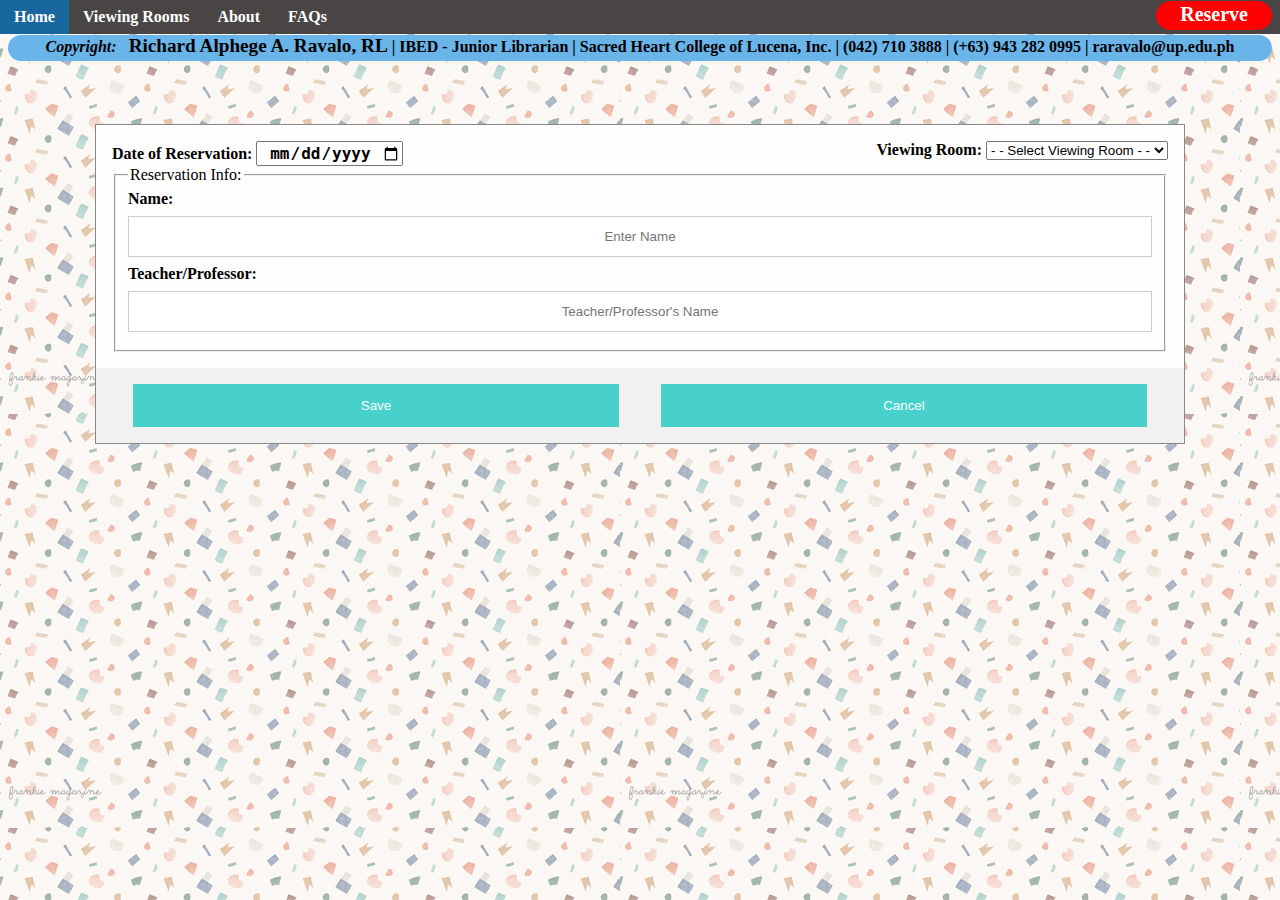
==== index.html @ f752b48a "3/23/2018" ====
<html>
	<head>
		<!-- Insert code for Title Icon and other descriptions for the website -->
		<title>SHC A/V Service</title>
		<!-- Site Description -->
		<meta name="Description" content="An automated reservation syster for the Audio/Visual Services rendered by the Sacred Heart College of Lucena, Inc. developed by Richard Alphege A. Ravalo, RL" charset="UTF-8">
		<!-- Responsive site code -->
		<meta name="viewport" content="width=device-width, initial-scale=1, maximum-scale=1.0">
		<!-- Site Icon here -->
		<link rel="icon" href="images/262_files.ico" type="image/x-icon">
		<!-- CSS code here -->
		<link rel="stylesheet" href="styles/main.css">
		<link rel="stylesheet" href="styles/modal.css">
		<!-- JavaScript code here -->
	</head>
		<!-- Body Section Starts Here -->
	<body background="images/bgimage_1.png" id="bodybg">
		<div class="popup_res">
			<div id="id01" class="modal">
				<form class="modal-content animate" action="#">
					
					<div class="container">
						<label><b>Date of Reservation:</b></label>
						<input type="date" required style="font-weight: bold; text-align: center; font-size: 16px">
						<span class="selection">
							<label><b>Viewing Room:</b></label>
							<select name="viewing_room" id="selector">
								<option> - - Select Viewing Room - - </option>
								<option value="avr_viewroom_1">AVR - Viewing Room 1</option>
								<option value="avr_viewroom_2">AVR - Viewing Room 2</option>
								<option value="avr_viewroom_3">AvR - Viewing Room 3</option>
								<option value="avr_viewroom_4">AVR - Viewing Room 4</option>
								<option value="avr_viewroom_5">AVR - Viewing Room 5</option>
								<option value="avr_viewroom_6">AVR - Viewing Room 6</option>
								<option value="ibed_viewroom_1">IBED - Viewing Room 1</option>
								<option value="ibed_viewroom_2">IBED - Viewing Room 2</option>
								<option value="ibed_viewroom_3">IBED - Viewing Room 3</option>
							</select>
						</span>
						<fieldset>
							<legend>Reservation Info:</legend>
							<span id="name">
								<label><b>Name:</b></label>
								<input type="text" placeholder="Enter Name" required>
							</span>
							<div id="modal-left">
								<label type="text"><b>Teacher/Professor:</b></label>
								<input type="text" placeholder="Teacher/Professor's Name" required>
							</div>

							<div id="modal-right">
								
							</div>
							<label><b></b></label>
						</fieldset>
					</div>

					<div class="container" style="background-color: #f1f1f1">
						<button class="btn" type="submit">Save</button><button type="button" onclick="document.getElementById('id01').style.display='none'" class="btn">Cancel</button>
					</div>
				</form>
			</div>
			<script>
				var modal = document.getElementById('id01');
				window.onclick = function(event) {
					if (event.target == modal) {
						modal.style.display = "none";
					}
				}
			</script>
		</div>

		<nav class="nav-list">
			<div class="nav-page">
				<ul>
					<li id="active">
						<a href="index.html">Home</a>
					</li>
					<li class="dropdown">
						<a class="dropbtn">Viewing Rooms</a>
							<div class="dropdown-content">
								<p>Audio Visual Room:</p>
									<a href="pages/avr_viewroom_1.html">Viewing Room 1</a>
									<a href="pages/avr_viewroom_2.html">Viewing Room 2</a>
									<a href="pages/avr_viewroom_3.html">Viewing Room 3</a>
									<a href="pages/avr_viewroom_4.html">Viewing Room 4</a>
									<a href="pages/avr_viewroom_5.html">Viewing Room 5</a>
									<a href="pages/avr_viewroom_6.html">Viewing Room 6</a>
								<p>Integrated Basic Education Department:</p>
									<a href="pages/ibed_viewroom_1.html">Viewing Room 1</a>
									<a href="pages/ibed_viewroom_2.html">Viewing Room 2</a>
									<a href="pages/ibed_viewroom_3.html">Viewing Room 3</a>
							</div>

					</li>
					<li>
						<a href="pages/about.html">About</a>
					</li>
					<li>
						<a href="pages/faqs.html">FAQs</a>
					</li>
				</ul>
				<button onclick="document.getElementById('id01').style.display='block'" id="resbtn">Reserve</button>
			</div>
		</nav>

		<footer>
			<i>Copyright:</i> &nbsp; <big>Richard Alphege A. Ravalo, RL</big> | IBED - Junior Librarian | Sacred Heart College of Lucena, Inc. |
			(042) 710 3888 | (+63) 943 282 0995 | raravalo@up.edu.ph
		</footer>
		<!-- Live Reload Script -->
		<script>document.write('<script src="http://' + (location.host || 'localhost').split(':')[0] + ':35729/livereload.js?snipver=1"></' + 'script>')</script>
	<!-- Body Section Ends Here -->
	</body>
</html>
---- styles/main.css ----
/*Nav bar line*/
.nav-list {
	top: 0;
	left: 0;
	font-family: tahoma;
	font-weight: bold;
	position: fixed;
	background-color: #494545;
	width: 100%;
}

#bodybg {
	background-blend-mode: blur(25px);
	margin-top: 35px;
}

.nav-page ul {
	text-decoration: none;
	list-style-type: none;
	overflow: hidden;
	margin: 0;
	padding: 0;
}

.nav-page li {
	float: left;
}

.nav-page li a {
	display: block;
	color: white;
	text-align: center;
	padding: 8px 14px;
	text-decoration: none;
}

.nav-page li:hover:not(#active) {
	background-color: turquoise;
}

#active {
	background-color: #18679F;
}

#active1 {
	background-color: turquoise;
	border-radius: 15px 15px 15px 15px;
}

#resbtn {
	position: absolute;
	top: 1;
	right: 8;
	background-color: red;
	border-radius: 25px 25px 25px 25px;
	border: none;
	padding: 2px 24px 4px 24px;
	font-weight: bold;
	color: white;
	font-family: tahoma;
	font-size: 20px;
}

#resbtn:hover {
	transition: transform .3s;
	transform: scale(1.2);
}

/*Schedule Table Style*/
.sched {
	background-color: white;
	margin: 15px;
}

.sched th {
	background-color: #AAA9A9;
	width: 10%;
	font-weight: bold;
	font-size: 24px;
	line-height: 28px;
}

.sched tr {
	font-size: 14px;
	line-height: 16px;
}

td {
	font-weight: bold;
	text-align: center;

}

td:hover:not(.time) {
	background-color: red;
	transition: transform .4s;
	transform: scale(1.2);
	color: white;
	border: 1px solid gray;
	box-shadow: 0px 8px 16px 0px;
}

.time {
	width: 7%;
	font-family: monospace;
	background-color: #AAA9A9;
}

footer {
	font-weight: bold;
	margin-top: 10px;
	background-color: #69B5EA;
	text-align: center;
	border-radius: 15px 15px 15px 15px;
	padding-bottom: 4px;
	bottom: 0;
}

/*Dropdown Menu*/
.dropbtn {
	cursor: context-menu;
}

.dropdown-content {
	display: none;
	position: absolute;
	background-color: #6E6666;
	box-shadow: 0px 8px 16px 0px;
	border-radius: 15px 15px 15px 15px;
	margin-top: 1px;
}

.dropdown-content p {
	background-color: white;
	
	color: black;
	margin: 0;
	text-align: center;
	padding: 8px 14px;
	font-size: 12px;
	font-weight: bold;
	font-family: "times new roman"
}

.dropdown-content a {
	color: black;
	font-size: 15.3px;
	padding: 12px 16px;
	text-decoration: none;
	display: block;
	text-align: left;
}

.dropdown-content a:hover {
	background-color: red;
	border-radius: 15px 15px 15px 15px;
}

.dropdown:hover .dropdown-content {
	display: block;
}
---- styles/modal.css ----
/*Input designs*/
input[type=text] {
	width: 100%;
	text-align: center;
	padding: 12px 20px;
	margin: 8px 0;
	display: inline-block;
	border: 1px solid #ccc;
	box-sizing: border-box;
}

.selection {
	float: right;
	font-weight: bold;
	font-size: 16px;
}

#name {
	float: center;
}

/* Set a style for all buttons */
button:not(#resbtn) {
	background-color: #48d1cc;
	color: white;
	padding: 14px 20px;
	margin: 0 2% 0 2%;
	border: none;
	cursor: pointer;
	width: 46%;
}

.btn {
	display: inline-block;
}

.container {
	padding: 16px;
}

span.psw {
	float: right;
	padding-top: 16px;
}

/* Modal Background */
.modal {
	display: block;
	position: fixed;
	z-index: 1;
	left: 0;
	top: 0;
	width: 100%;
	height: 100%;
	overflow: auto;
	padding-top: 60px;
}

.modal-content {
	background-color: #fefefe;
	margin: 5% auto 15% auto;
	border: 1px solid #888;
	width: 85%;
}

/*Zoom Animation*/
.animate {
	-webkit-animation:animatezoom 0.6s;
	animatikon: animatezoom 0.6s
}

@-webkit-keyframes animatezoom {
	from {-webkit-transform: scale(0);}
	to {-webkit-transform: scale(1);}
}

@keyframes animatezoom {
	from {transform: scale(0);}
	to {transform: scale(1);}
}

/*Responsiveness*/
@media screen and(max-width: 300px) {
	span.psw {
		display: block;
		float: none;
	}

	.cancelbtn {
		width: 100%;
	}
}
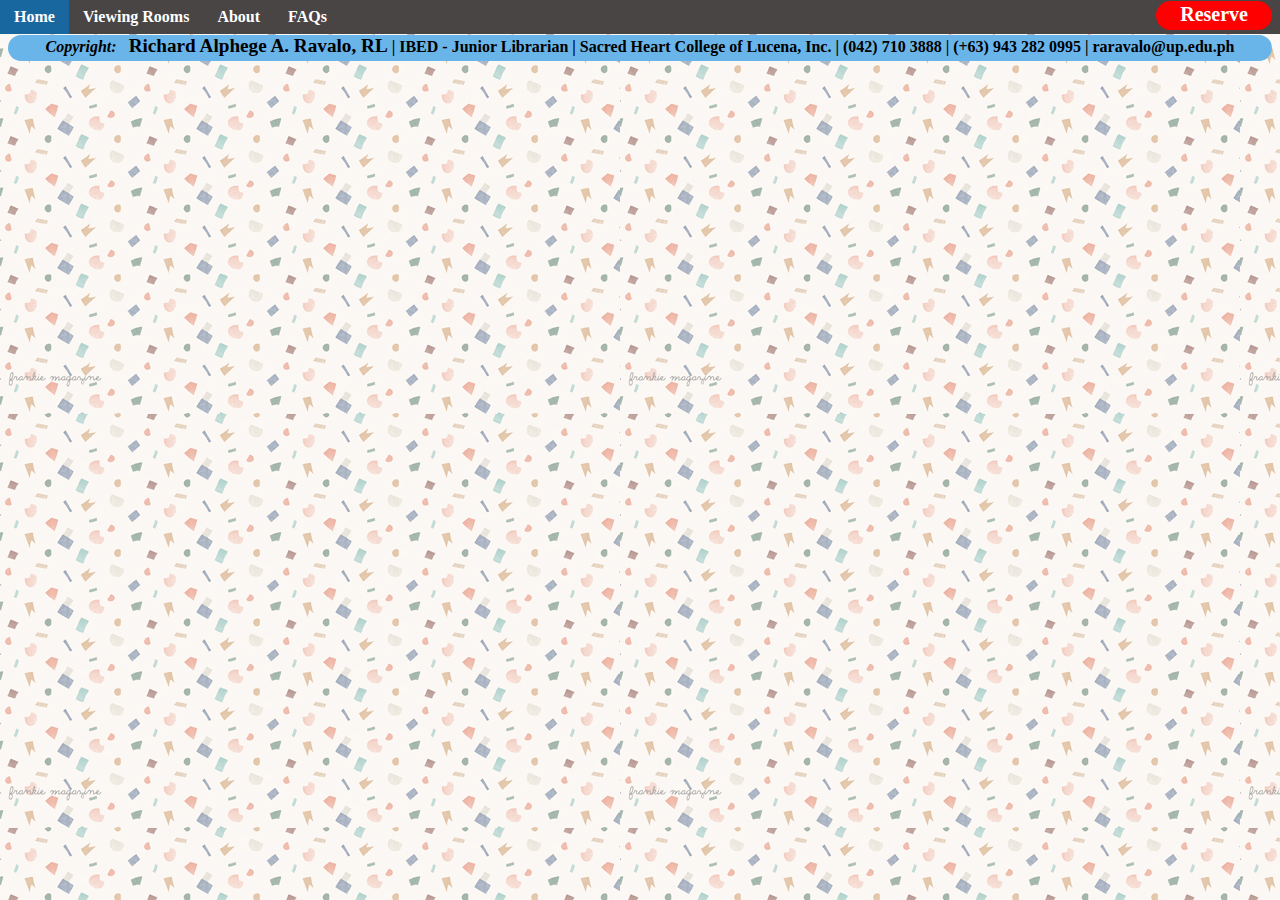
==== commit 83698e1f: "3/24/2018" ====
--- a/index.html
+++ b/index.html
@@ -21,7 +21,7 @@
 					
 					<div class="container">
 						<label><b>Date of Reservation:</b></label>
-						<input type="date" required style="font-weight: bold; text-align: center; font-size: 16px">
+						<input type="date" required autofocus style="font-weight: bold; font-size: 16px; width: 150px">
 						<span class="selection">
 							<label><b>Viewing Room:</b></label>
 							<select name="viewing_room" id="selector">
@@ -41,15 +41,44 @@
 							<legend>Reservation Info:</legend>
 							<span id="name">
 								<label><b>Name:</b></label>
-								<input type="text" placeholder="Enter Name" required>
-							</span>
-							<div id="modal-left">
+								<input type="text" placeholder="Enter Name" id="namer"required>
 								<label type="text"><b>Teacher/Professor:</b></label>
 								<input type="text" placeholder="Teacher/Professor's Name" required>
-							</div>
+							</span>
+						<br><br>
+							<span class="resinfo">
+								<label style="font-size: 18px"><b>Reservation Date:</b></label>
+								<input type="date" required>
+							</span>
 
-							<div id="modal-right">
-								
+							<span class="resinfo">
+								<label style="font-size: 18px"><b>Reservation Time:</b></label>
+								<input type="time" required>
+							</span>
+
+							<span class="resinfo">
+								<label style="font-size: 18px"><b>Number of Students:</b></label>
+								<input type="number" style="width: 60px">
+							</span>
+						<br><br>
+						<hr style="width: 95%; height: 2">
+							<div id="modal-bottom">
+								<label><b>Equipment Needed:</b></label><br><br>
+									<span class="equips_1">
+										<input type="checkbox" name="eq1">Microphone
+									</span>
+
+									<span class="equips_2">
+										<input type="checkbox" name="eq2">Speaker/Karaoke
+									</span>
+
+									<span class="equips_3">
+										<input type="checkbox" name="eq3">Projector
+									</span>
+
+									<span class="equips_4">
+										<input type="checkbox" name="eq4">Computer
+									</span>
 							</div>
 							<label><b></b></label>
 						</fieldset>
--- a/styles/main.css
+++ b/styles/main.css
@@ -9,11 +9,13 @@
 	width: 100%;
 }
 
+/*Body Style*/
 #bodybg {
 	background-blend-mode: blur(25px);
 	margin-top: 35px;
 }
 
+/*Navigation Pane Style*/
 .nav-page ul {
 	text-decoration: none;
 	list-style-type: none;
@@ -47,6 +49,7 @@
 	border-radius: 15px 15px 15px 15px;
 }
 
+/*Reservation Button*/
 #resbtn {
 	position: absolute;
 	top: 1;
@@ -96,8 +99,8 @@
 	transition: transform .4s;
 	transform: scale(1.2);
 	color: white;
-	border: 1px solid gray;
-	box-shadow: 0px 8px 16px 0px;
+	border: 0 solid black;
+	box-shadow: 0px 8px 16px 0px gray;
 }
 
 .time {
--- a/styles/modal.css
+++ b/styles/modal.css
@@ -9,21 +9,31 @@
 	box-sizing: border-box;
 }
 
+.equips_1,
+.equips_2,
+.equips_3,
+.equips_4 {
+	display: inline-block;
+	font-style: italic;
+	font-size: 17px;
+	margin: 0 7px 0 9%;
+}
+
+.resinfo {
+	margin: 0 0 0 1.5%;
+}
+
 .selection {
 	float: right;
 	font-weight: bold;
 	font-size: 16px;
 }
 
-#name {
-	float: center;
-}
-
 /* Set a style for all buttons */
 button:not(#resbtn) {
 	background-color: #48d1cc;
 	color: white;
-	padding: 14px 20px;
+	padding: 7px 10px;
 	margin: 0 2% 0 2%;
 	border: none;
 	cursor: pointer;
@@ -38,14 +48,9 @@
 	padding: 16px;
 }
 
-span.psw {
-	float: right;
-	padding-top: 16px;
-}
-
 /* Modal Background */
 .modal {
-	display: block;
+	display: none;
 	position: fixed;
 	z-index: 1;
 	left: 0;
@@ -53,14 +58,14 @@
 	width: 100%;
 	height: 100%;
 	overflow: auto;
-	padding-top: 60px;
+	
 }
 
 .modal-content {
 	background-color: #fefefe;
-	margin: 5% auto 15% auto;
+	margin: 4% auto 0 auto;
 	border: 1px solid #888;
-	width: 85%;
+	width: 65%;
 }
 
 /*Zoom Animation*/
@@ -79,14 +84,3 @@
 	to {transform: scale(1);}
 }
 
-/*Responsiveness*/
-@media screen and(max-width: 300px) {
-	span.psw {
-		display: block;
-		float: none;
-	}
-
-	.cancelbtn {
-		width: 100%;
-	}
-}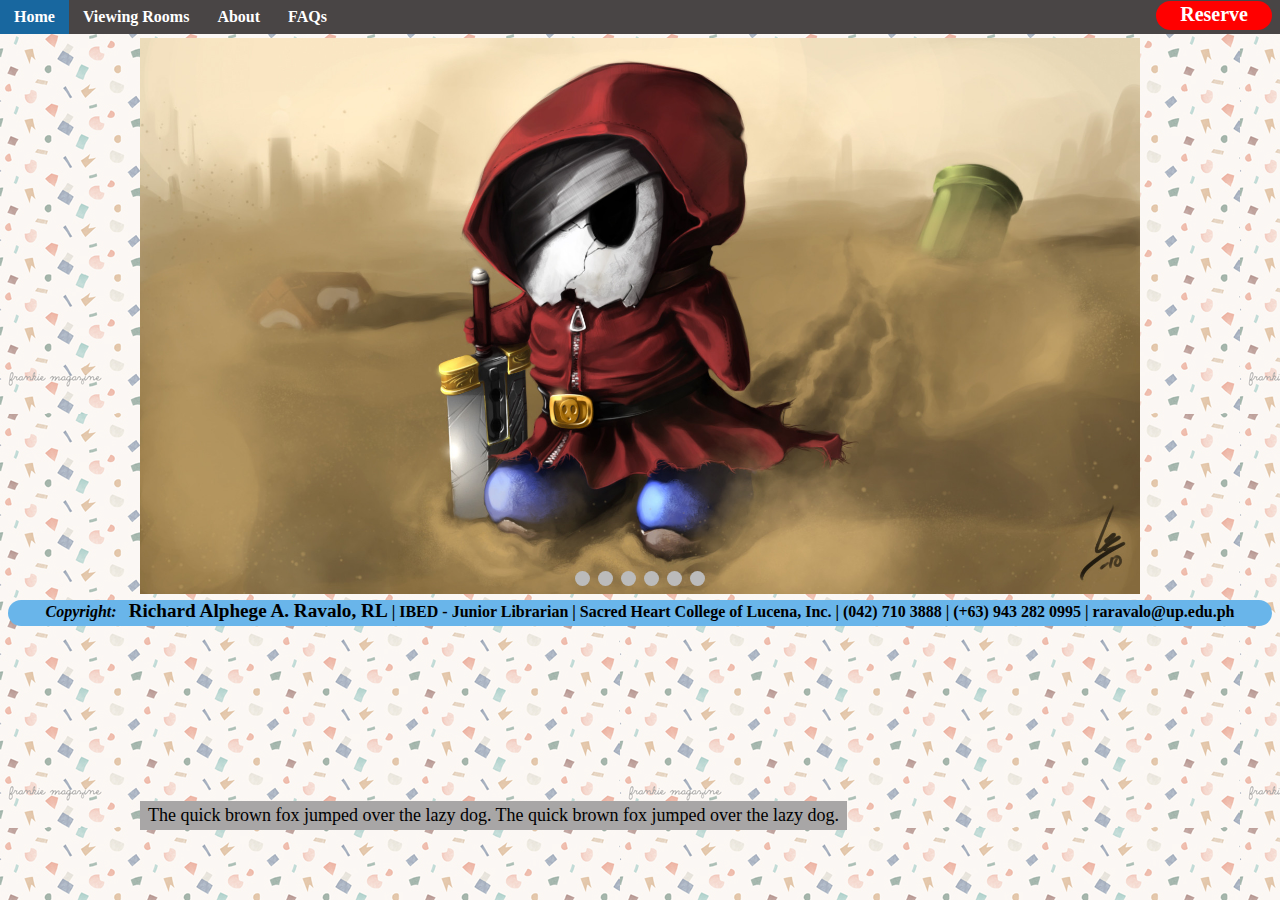
==== commit 71dbf7f2: "3/25/2018" ====
--- a/index.html
+++ b/index.html
@@ -15,10 +15,10 @@
 	</head>
 		<!-- Body Section Starts Here -->
 	<body background="images/bgimage_1.png" id="bodybg">
+		<!-- Reservation Pop-Up -->
 		<div class="popup_res">
 			<div id="id01" class="modal">
 				<form class="modal-content animate" action="#">
-					
 					<div class="container">
 						<label><b>Date of Reservation:</b></label>
 						<input type="date" required autofocus style="font-weight: bold; font-size: 16px; width: 150px">
@@ -98,7 +98,7 @@
 				}
 			</script>
 		</div>
-
+		<!-- Navigation List -->
 		<nav class="nav-list">
 			<div class="nav-page">
 				<ul>
@@ -132,7 +132,99 @@
 				<button onclick="document.getElementById('id01').style.display='block'" id="resbtn">Reserve</button>
 			</div>
 		</nav>
-
+		
+		<!-- Slideshow container -->
+		<div class="slideshow-container">
+
+			<!-- Full-width images with number and caption text -->
+			<div class="mySlides fade">
+				<img src="images/slide/img01.jpg" style="width:100%; height: 556px">
+				<div class="text">The quick brown fox jumped over the lazy dog. The quick brown fox jumped over the lazy dog.</div>
+			</div>
+
+			<div class="mySlides fade">
+				<img src="images/slide/img02.jpg" style="width:100%; height: 556px">
+				<div class="text">Caption Two</div>
+			</div>
+
+			<div class="mySlides fade">
+				<img src="images/slide/img03.jpg" style="width:100%; height: 556px">
+				<div class="text">Caption Three</div>
+			</div>
+
+			<div class="mySlides fade">
+				<img src="images/slide/img04.jpg" style="width:100%; height: 556px">
+				<div class="text">Caption Three</div>
+			</div>
+
+			<div class="mySlides fade">
+				<img src="images/slide/img05.jpg" style="width:100%; height: 556px">
+				<div class="text">Caption Three</div>
+			</div>
+
+			<div class="mySlides fade">
+				<img src="images/slide/img06.jpg" style="width:100%; height: 556px">
+				<div class="text">Caption Three</div>
+			</div>
+		</div>
+	<br>
+		<!-- The dots/circles -->
+		<div style="text-align:center;">
+			<span class="dot" onclick="currentSlide(1)"></span>
+			<span class="dot" onclick="currentSlide(2)"></span>
+			<span class="dot" onclick="currentSlide(3)"></span>
+			<span class="dot" onclick="currentSlide(4)"></span>
+			<span class="dot" onclick="currentSlide(5)"></span>
+			<span class="dot" onclick="currentSlide(6)"></span>
+		</div>
+
+		<!-- Javascript for Image Slider -->
+		<script>
+			var slideIndex = 1;
+			showSlides(slideIndex);
+
+			// Next/previous controls
+			function plusSlides(n) {
+				showSlides(slideIndex += n);
+			}
+			// Thumbnail image controls
+			function currentSlide(n) {
+				showSlides(slideIndex = n);
+			}
+
+			function showSlides(n) {
+				var i;
+				var slides = document.getElementsByClassName("mySlides");
+				var dots = document.getElementsByClassName("dot");
+				if (n > slides.length) {
+					slideIndex = 1
+				} if (n < 1) {
+					slideIndex = slides.length
+				} for (i = 0; i < slides.length; i++) {
+					slides[i].style.display = "none";
+				} for (i = 0; i < dots.length; i++) {
+					dots[i].className = dots[i].className.replace(" active", "");
+				} slides[slideIndex-1].style.display = "block";
+				dots[slideIndex-1].className += " active";
+			}
+
+			var slideIndex = 0;
+			carousel();
+
+			function carousel() {
+				var i;
+				var x = document.getElementsByClassName("mySlides");
+				for (i = 0; i < x.length; i++) {
+					x[i].style.display = "none";
+				} slideIndex++;
+				if (slideIndex > x.length) {
+					slideIndex = 1
+				} x[slideIndex-1].style.display = "block";
+				setTimeout(carousel, 5000); // Change image every 5 seconds
+}
+		</script>
+
+		<!-- Footer -->
 		<footer>
 			<i>Copyright:</i> &nbsp; <big>Richard Alphege A. Ravalo, RL</big> | IBED - Junior Librarian | Sacred Heart College of Lucena, Inc. |
 			(042) 710 3888 | (+63) 943 282 0995 | raravalo@up.edu.ph
--- a/styles/main.css
+++ b/styles/main.css
@@ -12,7 +12,7 @@
 /*Body Style*/
 #bodybg {
 	background-blend-mode: blur(25px);
-	margin-top: 35px;
+	margin-top: 38px;
 }
 
 /*Navigation Pane Style*/
@@ -38,6 +38,50 @@
 
 .nav-page li:hover:not(#active) {
 	background-color: turquoise;
+}
+
+/*Dropdown Menu*/
+.dropbtn {
+	cursor: context-menu;
+}
+
+.dropdown-content {
+	display: none;
+	position: absolute;
+	background-color: #6E6666;
+	box-shadow: 0px 8px 16px 0px;
+	border-radius: 15px 15px 15px 15px;
+	margin-top: 1px;
+}
+
+.dropdown-content p {
+	background-color: white;
+	
+	color: black;
+	margin: 0;
+	text-align: center;
+	padding: 8px 14px;
+	font-size: 12px;
+	font-weight: bold;
+	font-family: "times new roman"
+}
+
+.dropdown-content a {
+	color: black;
+	font-size: 15.3px;
+	padding: 12px 16px;
+	text-decoration: none;
+	display: block;
+	text-align: left;
+}
+
+.dropdown-content a:hover {
+	background-color: red;
+	border-radius: 15px 15px 15px 15px;
+}
+
+.dropdown:hover .dropdown-content {
+	display: block;
 }
 
 #active {
@@ -109,6 +153,20 @@
 	background-color: #AAA9A9;
 }
 
+/*Body Style*/
+h1 {
+	text-align: center;
+	font-size: 37px;
+	background-color: white;
+	font-family: tahoma;
+	border: 2px solid black;
+	border-radius: 35px 35px 35px 35px;
+	width: 45%;
+	padding: 5px;
+	margin: 0 auto 0 auto;
+}
+
+/*Footer Style*/
 footer {
 	font-weight: bold;
 	margin-top: 10px;
@@ -119,46 +177,74 @@
 	bottom: 0;
 }
 
-/*Dropdown Menu*/
-.dropbtn {
-	cursor: context-menu;
-}
-
-.dropdown-content {
-	display: none;
-	position: absolute;
-	background-color: #6E6666;
-	box-shadow: 0px 8px 16px 0px;
-	border-radius: 15px 15px 15px 15px;
-	margin-top: 1px;
-}
-
-.dropdown-content p {
-	background-color: white;
-	
-	color: black;
-	margin: 0;
-	text-align: center;
-	padding: 8px 14px;
-	font-size: 12px;
-	font-weight: bold;
-	font-family: "times new roman"
-}
-
-.dropdown-content a {
-	color: black;
-	font-size: 15.3px;
-	padding: 12px 16px;
-	text-decoration: none;
-	display: block;
-	text-align: left;
-}
-
-.dropdown-content a:hover {
-	background-color: red;
-	border-radius: 15px 15px 15px 15px;
-}
-
-.dropdown:hover .dropdown-content {
-	display: block;
-}+/** {box-sizing:border-box}
+
+/* Slideshow container */
+.slideshow-container {
+  max-width: 1000px;
+  height: 515px;
+  
+  margin: auto;
+}
+
+/* Hide the images by default */
+.mySlides {
+    display: none;
+}
+
+/* Position the "next button" to the right */
+.next {
+  right: 0;
+  border-radius: 3px 0 0 3px;
+}
+
+/* On hover, add a black background color with a little bit see-through */
+.prev:hover, .next:hover {
+  background-color: rgba(0,0,0,0.8);
+}
+
+/* Caption text */
+.text {
+  color: black;
+  font-size: 18px;
+  padding: 4px 8px;
+  position: absolute;
+  bottom: 70px;
+  text-align: left;
+  background-color: #A8A6A6;
+}
+
+/* The dots/bullets/indicators */
+.dot {
+  cursor: pointer;
+  height: 15px;
+  width: 15px;
+  margin: 0 2px;
+  background-color: #bbb;
+  border-radius: 50%;
+  position: relative;
+  display: inline-block;
+  transition: background-color 0.6s ease;
+}
+
+.dot:hover {
+  background-color: #717171;
+}
+
+/* Fading animation */
+.fade {
+  -webkit-animation-name: fade;
+  -webkit-animation-duration: 1.5s;
+  animation-name: fade;
+  animation-duration: 1.5s;
+}
+
+@-webkit-keyframes fade {
+  from {opacity: .4} 
+  to {opacity: 1}
+}
+
+@keyframes fade {
+  from {opacity: .4} 
+  to {opacity: 1}
+}*/--- a/styles/modal.css
+++ b/styles/modal.css
@@ -30,7 +30,8 @@
 }
 
 /* Set a style for all buttons */
-button:not(#resbtn) {
+.btn {
+	display: inline-block;
 	background-color: #48d1cc;
 	color: white;
 	padding: 7px 10px;
@@ -38,10 +39,6 @@
 	border: none;
 	cursor: pointer;
 	width: 46%;
-}
-
-.btn {
-	display: inline-block;
 }
 
 .container {
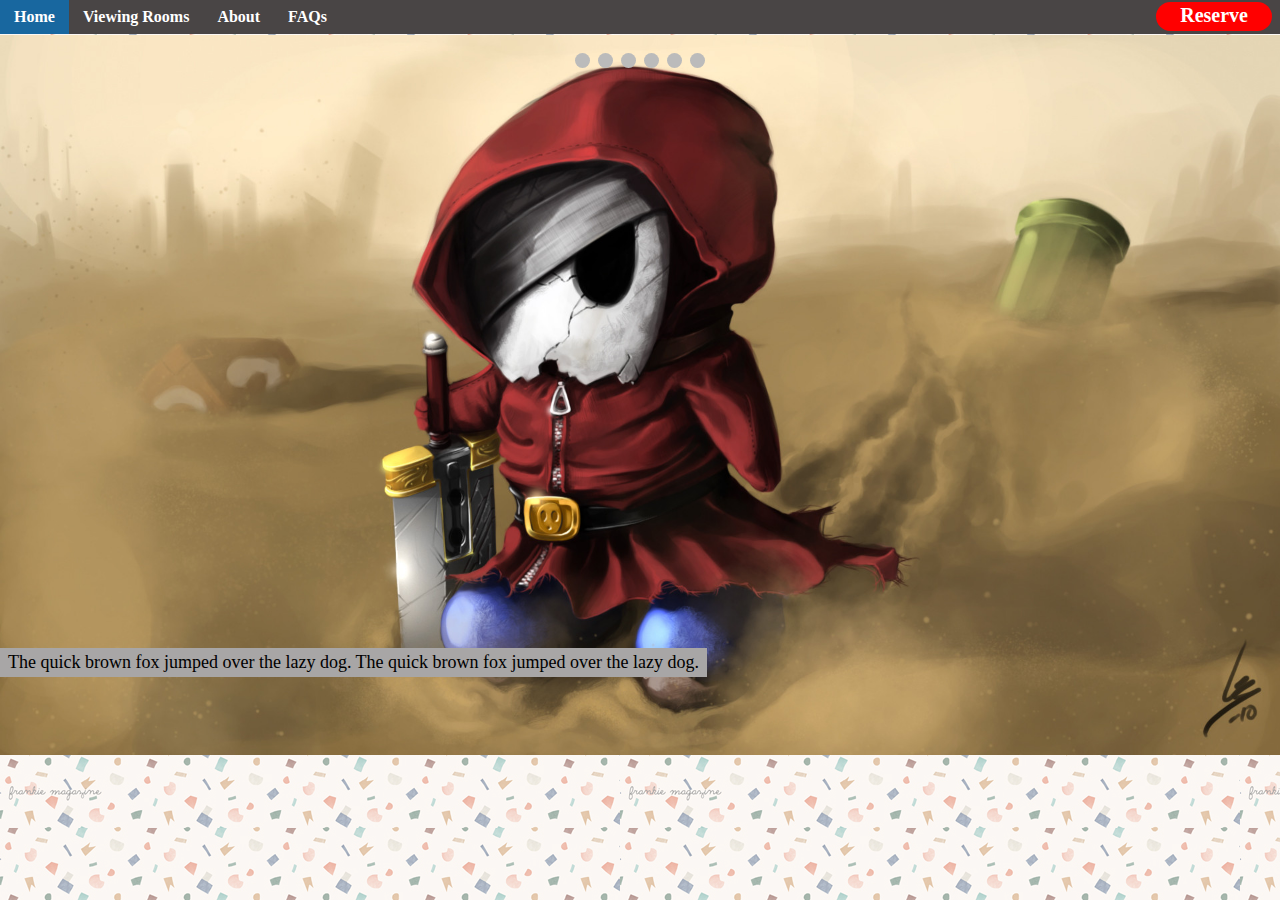
==== commit 6bd2e4a9: "3/31/2018" ====
--- a/index.html
+++ b/index.html
@@ -13,8 +13,8 @@
 		<link rel="stylesheet" href="styles/modal.css">
 		<!-- JavaScript code here -->
 	</head>
-		<!-- Body Section Starts Here -->
-	<body background="images/bgimage_1.png" id="bodybg">
+	<!-- Body Section Starts Here -->
+	<body background="images/bgimage_1.png" id="bodybg" style="margin-top: 35px;">
 		<!-- Reservation Pop-Up -->
 		<div class="popup_res">
 			<div id="id01" class="modal">
@@ -42,45 +42,50 @@
 							<span id="name">
 								<label><b>Name:</b></label>
 								<input type="text" placeholder="Enter Name" id="namer"required>
-								<label type="text"><b>Teacher/Professor:</b></label>
+								<label><b>Teacher/Professor:</b></label>
 								<input type="text" placeholder="Teacher/Professor's Name" required>
 							</span>
 						<br><br>
-							<span class="resinfo">
-								<label style="font-size: 18px"><b>Reservation Date:</b></label>
-								<input type="date" required>
+							<span class="resinfo"">
+								<label style="font-size: 18px"><b>Date:</b></label>
+								<input type="date" required style="margin-right: 10px; width: 120px"> to <input type="date" required style="margin-left: 10px">
 							</span>
 
 							<span class="resinfo">
-								<label style="font-size: 18px"><b>Reservation Time:</b></label>
-								<input type="time" required>
-							</span>
-
-							<span class="resinfo">
-								<label style="font-size: 18px"><b>Number of Students:</b></label>
-								<input type="number" style="width: 60px">
+								<label style="font-size: 18px"><b>Time:</b></label>
+								<input type="time" required style="margin-right: 10px"> to <input type="time" required style="margin-left: 10px">
 							</span>
 						<br><br>
 						<hr style="width: 95%; height: 2">
 							<div id="modal-bottom">
 								<label><b>Equipment Needed:</b></label><br><br>
 									<span class="equips_1">
-										<input type="checkbox" name="eq1">Microphone
+										<input type="checkbox" name="eq1">Microphone <br>
+										<input type="checkbox" name="eq5">DVD Player <br>
+										<input type="checkbox" name="eq9">Globes
 									</span>
 
 									<span class="equips_2">
-										<input type="checkbox" name="eq2">Speaker/Karaoke
+										<input type="checkbox" name="eq2">Karaoke <br>
+										<input type="checkbox" name="eq6">CD Player <br>
+										<input type="checkbox" name="eq10">Maps
 									</span>
 
 									<span class="equips_3">
-										<input type="checkbox" name="eq3">Projector
+										<input type="checkbox" name="eq3">Projector <br>
+										<input type="checkbox" name="eq7">Opaque Projector <br>
+										<input type="checkbox" name="eq11">Charts
 									</span>
 
 									<span class="equips_4">
-										<input type="checkbox" name="eq4">Computer
+										<input type="checkbox" name="eq4">Computer <br>
+										<input type="checkbox" name="eq8">Cassette Player <br>
+										<input type="checkbox" name="eq12">Models
 									</span>
 							</div>
-							<label><b></b></label>
+							<br>
+							<label><b>Remarks:</b></label> <br>
+							<textarea id="notes" cols="115" rows="3" placeholder="Purpose of Reservation/Number of Students/Other Concerns"></textarea>
 						</fieldset>
 					</div>
 
@@ -138,32 +143,32 @@
 
 			<!-- Full-width images with number and caption text -->
 			<div class="mySlides fade">
-				<img src="images/slide/img01.jpg" style="width:100%; height: 556px">
+				<img src="images/slide/img01.jpg" style="width:100%;">
 				<div class="text">The quick brown fox jumped over the lazy dog. The quick brown fox jumped over the lazy dog.</div>
 			</div>
 
 			<div class="mySlides fade">
-				<img src="images/slide/img02.jpg" style="width:100%; height: 556px">
+				<img src="images/slide/img02.jpg" style="width:100%;">
 				<div class="text">Caption Two</div>
 			</div>
 
 			<div class="mySlides fade">
-				<img src="images/slide/img03.jpg" style="width:100%; height: 556px">
+				<img src="images/slide/img03.jpg" style="width:100%;">
 				<div class="text">Caption Three</div>
 			</div>
 
 			<div class="mySlides fade">
-				<img src="images/slide/img04.jpg" style="width:100%; height: 556px">
+				<img src="images/slide/img04.jpg" style="width:100%;">
 				<div class="text">Caption Three</div>
 			</div>
 
 			<div class="mySlides fade">
-				<img src="images/slide/img05.jpg" style="width:100%; height: 556px">
+				<img src="images/slide/img05.jpg" style="width:100%;">
 				<div class="text">Caption Three</div>
 			</div>
 
 			<div class="mySlides fade">
-				<img src="images/slide/img06.jpg" style="width:100%; height: 556px">
+				<img src="images/slide/img06.jpg" style="width:100%;">
 				<div class="text">Caption Three</div>
 			</div>
 		</div>
@@ -179,54 +184,10 @@
 		</div>
 
 		<!-- Javascript for Image Slider -->
-		<script>
-			var slideIndex = 1;
-			showSlides(slideIndex);
-
-			// Next/previous controls
-			function plusSlides(n) {
-				showSlides(slideIndex += n);
-			}
-			// Thumbnail image controls
-			function currentSlide(n) {
-				showSlides(slideIndex = n);
-			}
-
-			function showSlides(n) {
-				var i;
-				var slides = document.getElementsByClassName("mySlides");
-				var dots = document.getElementsByClassName("dot");
-				if (n > slides.length) {
-					slideIndex = 1
-				} if (n < 1) {
-					slideIndex = slides.length
-				} for (i = 0; i < slides.length; i++) {
-					slides[i].style.display = "none";
-				} for (i = 0; i < dots.length; i++) {
-					dots[i].className = dots[i].className.replace(" active", "");
-				} slides[slideIndex-1].style.display = "block";
-				dots[slideIndex-1].className += " active";
-			}
-
-			var slideIndex = 0;
-			carousel();
-
-			function carousel() {
-				var i;
-				var x = document.getElementsByClassName("mySlides");
-				for (i = 0; i < x.length; i++) {
-					x[i].style.display = "none";
-				} slideIndex++;
-				if (slideIndex > x.length) {
-					slideIndex = 1
-				} x[slideIndex-1].style.display = "block";
-				setTimeout(carousel, 5000); // Change image every 5 seconds
-}
-		</script>
-
+		<script src="scripts/main.js"></script>
 		<!-- Footer -->
-		<footer>
-			<i>Copyright:</i> &nbsp; <big>Richard Alphege A. Ravalo, RL</big> | IBED - Junior Librarian | Sacred Heart College of Lucena, Inc. |
+		<footer style="display: none;">
+			<big>&copy; Richard Alphege A. Ravalo, RL</big> | IBED - Junior Librarian | Sacred Heart College of Lucena, Inc. |
 			(042) 710 3888 | (+63) 943 282 0995 | raravalo@up.edu.ph
 		</footer>
 		<!-- Live Reload Script -->
--- a/styles/main.css
+++ b/styles/main.css
@@ -96,7 +96,7 @@
 /*Reservation Button*/
 #resbtn {
 	position: absolute;
-	top: 1;
+	top: 2;
 	right: 8;
 	background-color: red;
 	border-radius: 25px 25px 25px 25px;
@@ -110,18 +110,18 @@
 
 #resbtn:hover {
 	transition: transform .3s;
-	transform: scale(1.2);
+	transform: scale(1.1);
 }
 
 /*Schedule Table Style*/
 .sched {
 	background-color: white;
-	margin: 15px;
-}
-
-.sched th {
+	margin-top: 6px;
+}
+
+#mon, #tue, #wed, #thu, #fri, #sat {
 	background-color: #AAA9A9;
-	width: 10%;
+	width: 1000px;
 	font-weight: bold;
 	font-size: 24px;
 	line-height: 28px;
@@ -161,7 +161,7 @@
 	font-family: tahoma;
 	border: 2px solid black;
 	border-radius: 35px 35px 35px 35px;
-	width: 45%;
+	width: 40%;
 	padding: 5px;
 	margin: 0 auto 0 auto;
 }
@@ -169,38 +169,24 @@
 /*Footer Style*/
 footer {
 	font-weight: bold;
-	margin-top: 10px;
+	margin-top: 12px;
 	background-color: #69B5EA;
 	text-align: center;
 	border-radius: 15px 15px 15px 15px;
 	padding-bottom: 4px;
-	bottom: 0;
-}
-
-/** {box-sizing:border-box}
+}
 
 /* Slideshow container */
 .slideshow-container {
-  max-width: 1000px;
-  height: 515px;
-  
-  margin: auto;
-}
-
-/* Hide the images by default */
+  max-width: 100%;
+  max-height: 96%;
+  margin: 0;
+  position: fixed;
+  left: 0;
+}
+
 .mySlides {
     display: none;
-}
-
-/* Position the "next button" to the right */
-.next {
-  right: 0;
-  border-radius: 3px 0 0 3px;
-}
-
-/* On hover, add a black background color with a little bit see-through */
-.prev:hover, .next:hover {
-  background-color: rgba(0,0,0,0.8);
 }
 
 /* Caption text */
@@ -209,7 +195,8 @@
   font-size: 18px;
   padding: 4px 8px;
   position: absolute;
-  bottom: 70px;
+  max-width: 90%;
+  bottom: 10.8%;
   text-align: left;
   background-color: #A8A6A6;
 }
@@ -247,4 +234,15 @@
 @keyframes fade {
   from {opacity: .4} 
   to {opacity: 1}
-}*/+}
+
+/*Scrollbar Style*/
+/* width */
+::-webkit-scrollbar {
+    width: 1px;
+}
+
+/* background */
+::-webkit-scrollbar-track {
+    background: white; 
+}--- a/styles/modal.css
+++ b/styles/modal.css
@@ -1,9 +1,9 @@
 /*Input designs*/
 input[type=text] {
-	width: 100%;
+	width: 36.7%;
 	text-align: center;
 	padding: 12px 20px;
-	margin: 8px 0;
+	margin: 4px 1.9% 0 0;
 	display: inline-block;
 	border: 1px solid #ccc;
 	box-sizing: border-box;
@@ -16,11 +16,16 @@
 	display: inline-block;
 	font-style: italic;
 	font-size: 17px;
-	margin: 0 7px 0 9%;
+	margin: 0 9px 0 7%;
+}
+
+#notes {
+	font-family: "times new roman";
+	font-size: 14px
 }
 
 .resinfo {
-	margin: 0 0 0 1.5%;
+	margin: 4%
 }
 
 .selection {
@@ -55,7 +60,6 @@
 	width: 100%;
 	height: 100%;
 	overflow: auto;
-	
 }
 
 .modal-content {
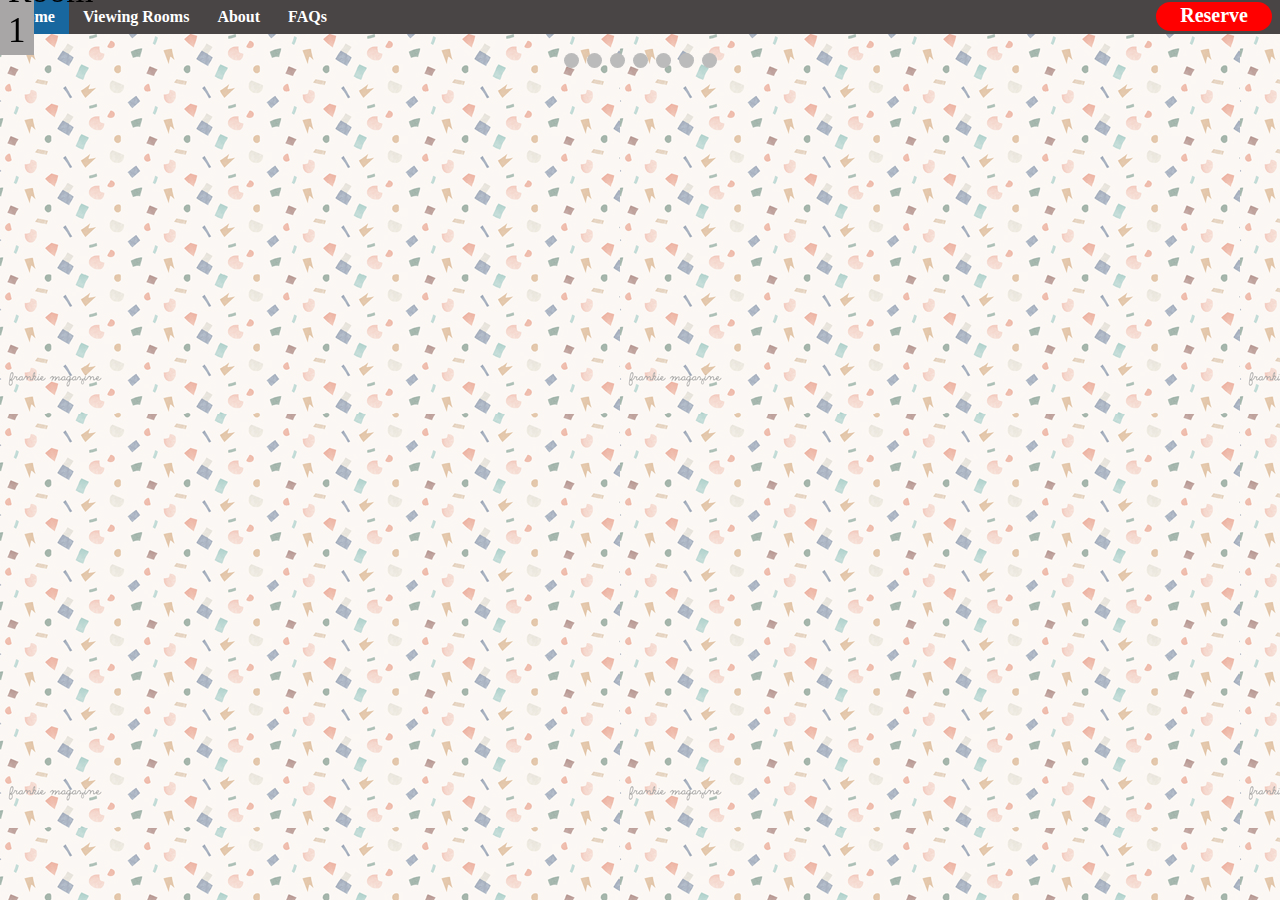
==== commit d8e6999f: "Midterm Project" ====
--- a/index.html
+++ b/index.html
@@ -143,33 +143,38 @@
 
 			<!-- Full-width images with number and caption text -->
 			<div class="mySlides fade">
-				<img src="images/slide/img01.jpg" style="width:100%;">
-				<div class="text">The quick brown fox jumped over the lazy dog. The quick brown fox jumped over the lazy dog.</div>
-			</div>
-
-			<div class="mySlides fade">
-				<img src="images/slide/img02.jpg" style="width:100%;">
-				<div class="text">Caption Two</div>
-			</div>
-
-			<div class="mySlides fade">
-				<img src="images/slide/img03.jpg" style="width:100%;">
-				<div class="text">Caption Three</div>
-			</div>
-
-			<div class="mySlides fade">
-				<img src="images/slide/img04.jpg" style="width:100%;">
-				<div class="text">Caption Three</div>
-			</div>
-
-			<div class="mySlides fade">
-				<img src="images/slide/img05.jpg" style="width:100%;">
-				<div class="text">Caption Three</div>
-			</div>
-
-			<div class="mySlides fade">
-				<img src="images/slide/img06.jpg" style="width:100%;">
-				<div class="text">Caption Three</div>
+				<img src="images/slide/img01.JPG" style="width:100%;">
+				<div class="text">Viewing Room 1</div>
+			</div>
+
+			<div class="mySlides fade">
+				<img src="images/slide/img02.JPG" style="width:100%;">
+				<div class="text">Viewing Room 2</div>
+			</div>
+
+			<div class="mySlides fade">
+				<img src="images/slide/img03.JPG" style="width:100%;">
+				<div class="text">Viewing Room 3</div>
+			</div>
+
+			<div class="mySlides fade">
+				<img src="images/slide/img04.JPG" style="width:100%;">
+				<div class="text">Viewing Room 4</div>
+			</div>
+
+			<div class="mySlides fade">
+				<img src="images/slide/img05.JPG" style="width:100%;">
+				<div class="text">Viewing Room 5</div>
+			</div>
+
+			<div class="mySlides fade">
+				<img src="images/slide/img06.JPG" style="width:100%;">
+				<div class="text">Viewing Room 6</div>
+			</div>
+			
+			<div class="mySlides fade">
+				<img src="images/slide/img07.JPG" style="width:100%;">
+				<div class="text">Viewing Room 7</div>
 			</div>
 		</div>
 	<br>
@@ -181,6 +186,7 @@
 			<span class="dot" onclick="currentSlide(4)"></span>
 			<span class="dot" onclick="currentSlide(5)"></span>
 			<span class="dot" onclick="currentSlide(6)"></span>
+			<span class="dot" onclick="currentSlide(7)"></span>
 		</div>
 
 		<!-- Javascript for Image Slider -->
@@ -194,4 +200,4 @@
 		<script>document.write('<script src="http://' + (location.host || 'localhost').split(':')[0] + ':35729/livereload.js?snipver=1"></' + 'script>')</script>
 	<!-- Body Section Ends Here -->
 	</body>
-</html>+</html>
--- a/styles/main.css
+++ b/styles/main.css
@@ -192,11 +192,11 @@
 /* Caption text */
 .text {
   color: black;
-  font-size: 18px;
+  font-size: 35px;
   padding: 4px 8px;
   position: absolute;
   max-width: 90%;
-  bottom: 10.8%;
+  bottom: 0;
   text-align: left;
   background-color: #A8A6A6;
 }
--- a/styles/modal.css
+++ b/styles/modal.css
@@ -63,7 +63,7 @@
 }
 
 .modal-content {
-	background-color: #fefefe;
+	background-color: yellow;
 	margin: 4% auto 0 auto;
 	border: 1px solid #888;
 	width: 65%;
